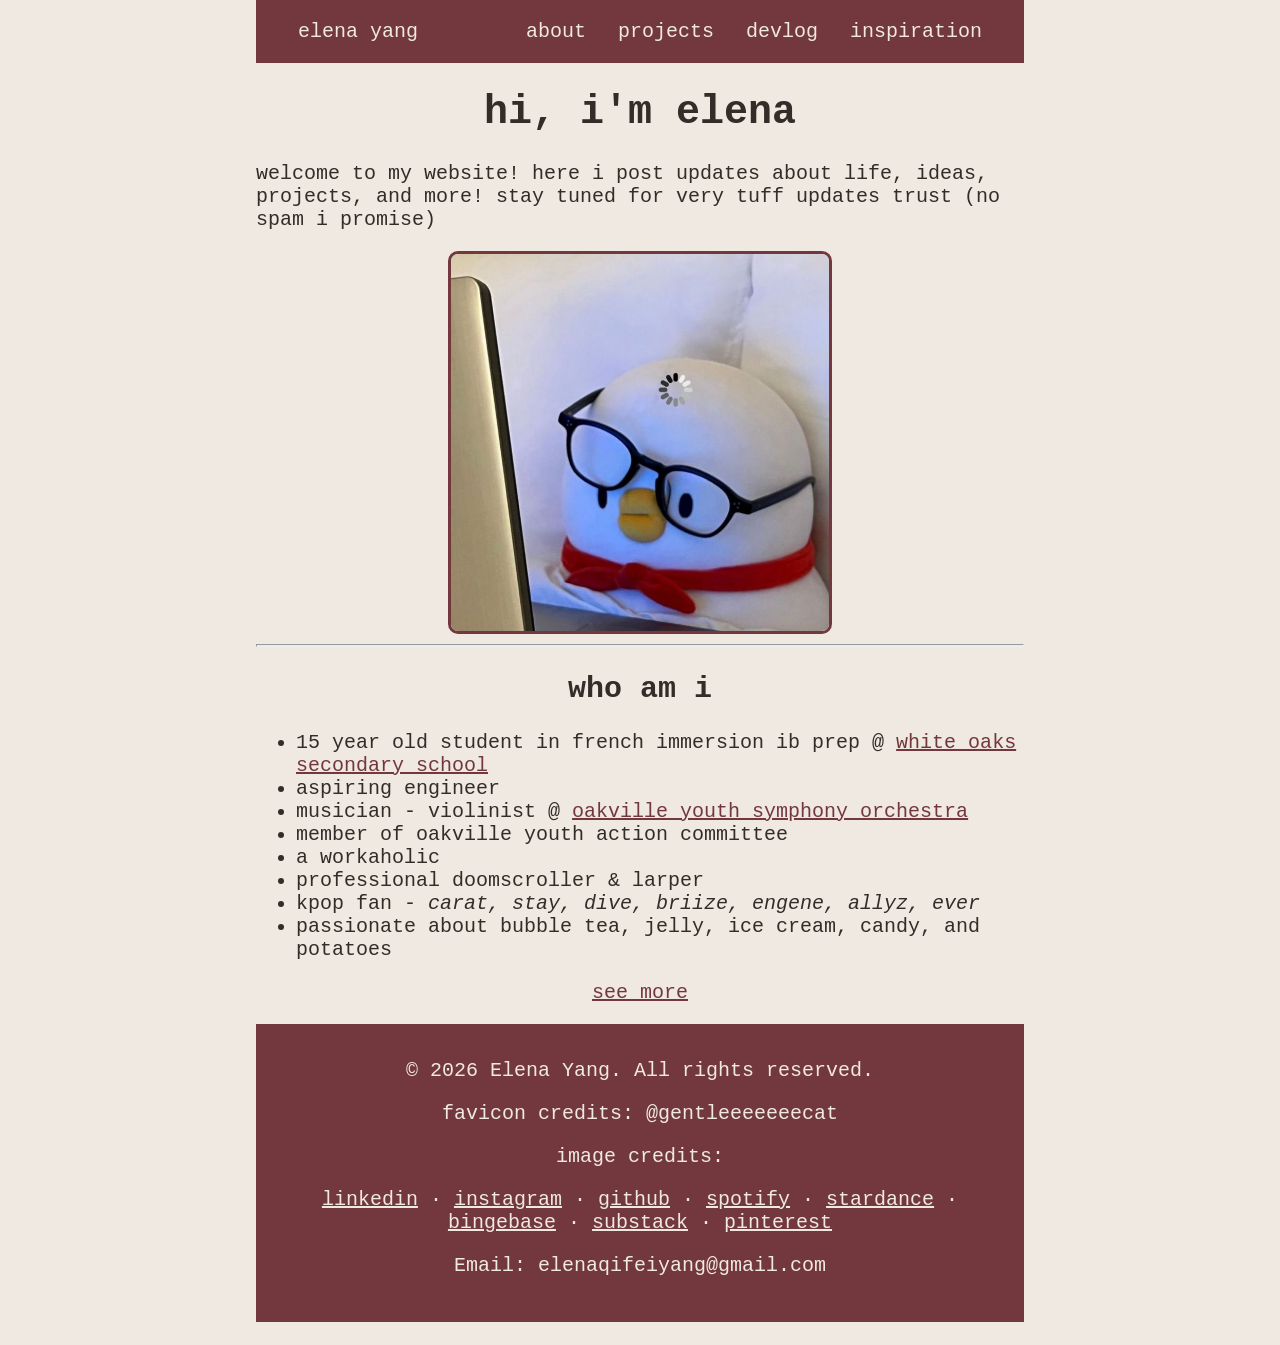
==== index.html @ c33ea709 "commit" ====
<!DOCTYPE html>
<html lang="en">
    <head>
        <meta charset="UTF-8">
        <meta name="viewport" content="width=device-width, initial-scale=1.0">
        <title>elena yang</title>
        <link rel = "icon" href = "download (6).jpg">
        <link rel = "stylesheet" href = "style.css">
    <body>

        <header class="site-header">
        <nav class="nav-system">
            <ul class="nav-links" id = "navLinks">
                <li><a href="index.html">elena yang</a></li>
                <li><a href="about.html">about</a></li>
                <li><a href="projects.html">projects</a></li>
                <li><a href="blog.html">devlog</a></li>
                <li><a href="inspo.html">inspiration</a></li>
            </ul>

            <button class="nav-toggle" id="navToggle" aria-label="Toggle navigation" aria-expanded="false">
                <span></span>
                <span></span>
                <span></span>
            </button>
        </nav>
    </header>

        <h1>hi, i'm elena</h1>
        <p>welcome to my website! here i post updates about life, ideas, projects, and more! stay tuned for very tuff updates trust (no spam i promise)</p>
        <img src="duck.jpg" alt = "duck" class = "image">
        <hr>

        <h2>who am i</h2>
        <ul>
            <li>15 year old student in french immersion ib prep @ <a href = "https://www.hdsb.ca/wos">white oaks secondary school</a></li>
            <li>aspiring engineer</li>
            <li>musician - violinist @ <a href = "https://www.osyo.ca">oakville youth symphony orchestra</a></li>
            <li>member of oakville youth action committee</li>
            <li>a workaholic</li>
            <li>professional doomscroller & larper</li>
            <li>kpop fan - <i>carat, stay, dive, briize, engene, allyz, ever</i></li>
            <li>passionate about bubble tea, jelly, ice cream, candy, and potatoes</li>
        </ul>

        <p style = "text-align: center;"><a href = "about.html">see more</a></p>

        
        
        

        <footer>
            <p>&copy; 2026 Elena Yang. All rights reserved.</p>
            <p>favicon credits: @gentleeeeeeecat</p>
            <p>image credits: </p>
            <p style = "align-self: center;"><a href = "https://www.linkedin.com/in/elena-yang-8b864b420">linkedin</a> &middot; <a href = "https://www.instagram.com/ele.naaa.y/">instagram</a>
            &middot; <a href = "https://github.com/ele-na2011">github</a> &middot; <a href = "https://open.spotify.com/user/31h2o2dfj5xzb2yewfbd2yvqqmdq?si=186e0ae6f700463e">spotify</a> &middot; <a href = "https://stardance.hackclub.com/@ele-na/projects">stardance</a>
            &middot; <a href = "https://bingebase.com/users/elenaqifeiyang">bingebase</a> &middot; <a href = "https://elenayang2011.substack.com/">substack</a> &middot; <a href = "https://pin.it/3pT1wcuAT">pinterest</a></p>
            <p>Email: elenaqifeiyang@gmail.com</p>
        </footer>
        <script src="script.js"></script>
    </body>
</html>
---- style.css ----
* {
    box-sizing: border-box;
}

body {
    text-align: left;
    color: #322d29;
    background-color: #efe9e1;
    font-family: monospace;
    font-size: clamp(1rem, 1.8vw + 0.4rem, 1.25rem);
    padding-left: 20%;
    padding-right: 20%;
    margin: 0;
}

.site-header {
    background-color: #72383d;
    display: flex;
    justify-content: space-between;
    align-items: center;
    padding: 20px 30px;
    color: #efe9e1;
    position: relative;
}

.nav-system {
    flex: 1;
    display: flex;
    align-items: center;
    justify-content: space-between;
}

.nav-links {
    display: flex;
    list-style: none;
    gap: 0.5rem;
    flex: 1;
    margin: 0;
    padding: 0;
}

.nav-links li:first-child {
    margin-right: auto;
}

.nav-links a {
    color: #efe9e1;
    text-decoration: none;
    font-weight: 500;
    padding: 0.5rem 0.75rem;
    border-radius: 4px;
    transition: background 0.2s, color 0.2s;
    white-space: nowrap;
}

.nav-links a:hover,
.nav-links a.active-page {
    color: #322d29;
    background-color: #efe9e1;
}

/* Hamburger button - hidden by default (desktop) */
.nav-toggle {
    display: none;
    flex-direction: column;
    justify-content: space-between;
    width: 26px;
    height: 20px;
    background: none;
    border: none;
    cursor: pointer;
    padding: 0;
    z-index: 20;
}

.nav-toggle span {
    display: block;
    height: 3px;
    width: 100%;
    background-color: #efe9e1;
    border-radius: 2px;
    transition: transform 0.25s ease, opacity 0.25s ease;
}

/* Hamburger turns into an X when open */
.nav-toggle.open span:nth-child(1) {
    transform: translateY(8.5px) rotate(45deg);
}

.nav-toggle.open span:nth-child(2) {
    opacity: 0;
}

.nav-toggle.open span:nth-child(3) {
    transform: translateY(-8.5px) rotate(-45deg);
}

/* ---------- TABLET ---------- */
@media (max-width: 900px) {
    body {
        padding-left: 10%;
        padding-right: 10%;
    }
}

/* ---------- MOBILE ---------- */
@media (max-width: 640px) {
    body {
        padding-left: 5%;
        padding-right: 5%;
    }

    .nav-toggle {
        display: flex;
    }

    .nav-links {
        position: absolute;
        top: 100%;
        left: 0;
        right: 0;
        flex-direction: column;
        background-color: #72383d;
        gap: 0;
        max-height: 0;
        overflow: hidden;
        transition: max-height 0.3s ease;
        
    }

    .nav-links.open {
        max-height: 400px;
    }

    .nav-links li {
        width: 100%;
    }

    .nav-links li:first-child {
        margin-right: 0;
    }

    .nav-links a {
        display: block;
        padding: 0.9rem 1.5rem;
        border-radius: 0;
    }
}

a {
    color:#72383d;
}

h2 {
    text-align: center;
}

h1 {
    text-align: center;
}

.image {
    display:block;
    margin-left: auto;
    margin-right: auto;
    width: 50%;
    border-radius: 10px;
    border:#72383d 3px solid;
}





hr {
    color:#72383d;
    height: 3px;
}




footer {
  text-align: center;
  background-color:#72383d;
  color:#efe9e1;
  padding-top:15px;
  padding-bottom:25px;
  padding-left: 10px;
  padding-right: 10px;
  margin-top: 20px;
}

footer a {
  color:#efe9e1;
  transition: background 0.2s, color 0.2s;
}

footer a:hover {
  color:#322d29;
  background-color:#efe9e1;
  text-decoration:none;
  border-radius: 4px;
}

.achievements {
  display: grid;
  grid-template-columns: repeat(auto-fit, minmax(200px, 1fr));
}

.achievements ul {
  list-style-type: disc;
  padding-left: 20px;
  grid-column: span 1;
}

.achievements img {
  width: 50%;
  height: auto;
  border-radius: 10px;
  border:#72383d 3px solid;
  grid-column: span 1;
}

:root{
  --bg:#efe9e1;
  --text:#322d29;
  --line:#d6cec3;
}

*{ box-sizing:border-box; }

body{
  margin:0;
  background:var(--bg);
  color:var(--text);
}

.wrap{ max-width:820px; margin:0 auto; padding:64px 24px 100px; }

/* ---------- Header ---------- */
header h1{ margin:0 0 8px; }
header p{ margin:0 0 40px; }

/* ---------- Project sections (rules, not boxes) ---------- */
#list{
  border-top:1px solid var(--line);
}

.project{
  border-bottom:1px solid var(--line);
  background:none;
}

/* ---------- Collapsed teaser (the clickable header) ---------- */
.head{
  width:100%;
  display:flex;
  align-items:center;
  text-align: center;
  gap:16px;
  padding:20px 0;
  background:none;
  border:0;
  cursor:pointer;

  /* lets your theme's type through instead of the browser's button default */
  font:inherit;
  color:inherit;
  text-align:left;
}
.head:focus-visible{ outline:2px solid var(--text); outline-offset:-2px; }

.head-text{ flex:1; min-width:0; }

.head h2{ margin:0; }
.head .teaser{ margin:4px 0 0; }
.head .year{ white-space:nowrap; margin-top:3px; }

.caret{
  flex:none;
  margin-top:4px;
  transition:transform .25s ease;
}
.project.open .caret{ transform:rotate(90deg); }

/* ---------- Expanding article ---------- */
.body{
  display:grid;
  grid-template-rows:0fr;
  transition:grid-template-rows .32s ease;
}
.project.open .body{ grid-template-rows:1fr; }

.body-inner{ overflow:hidden; }

.article{ padding:0 0 28px; }

.article h3{ margin:24px 0 8px; }
.article > h3:first-child{ margin-top:4px; }
.article p{ margin:0 0 12px; }
.article ul{ margin:0 0 12px; padding-left:20px; }
.article li{ margin-bottom:6px; }

/* ---------- Images ---------- */
.shot{
  width:100%;
  display:block;
  margin:16px 0 4px;
}

/* ---------- Link buttons ---------- */
.links{ display:flex; gap:10px; flex-wrap:wrap; margin-top:22px; }

.btn{
  text-decoration:none;
  padding:9px 16px;
  color:inherit;
  border:1px solid var(--line);
}
.btn.primary{ border-color:var(--text); }

/* ---------- Responsive ---------- */
@media (max-width:560px){
  .wrap{ padding:40px 18px 70px; }
  .head{ padding:17px 0; }
}
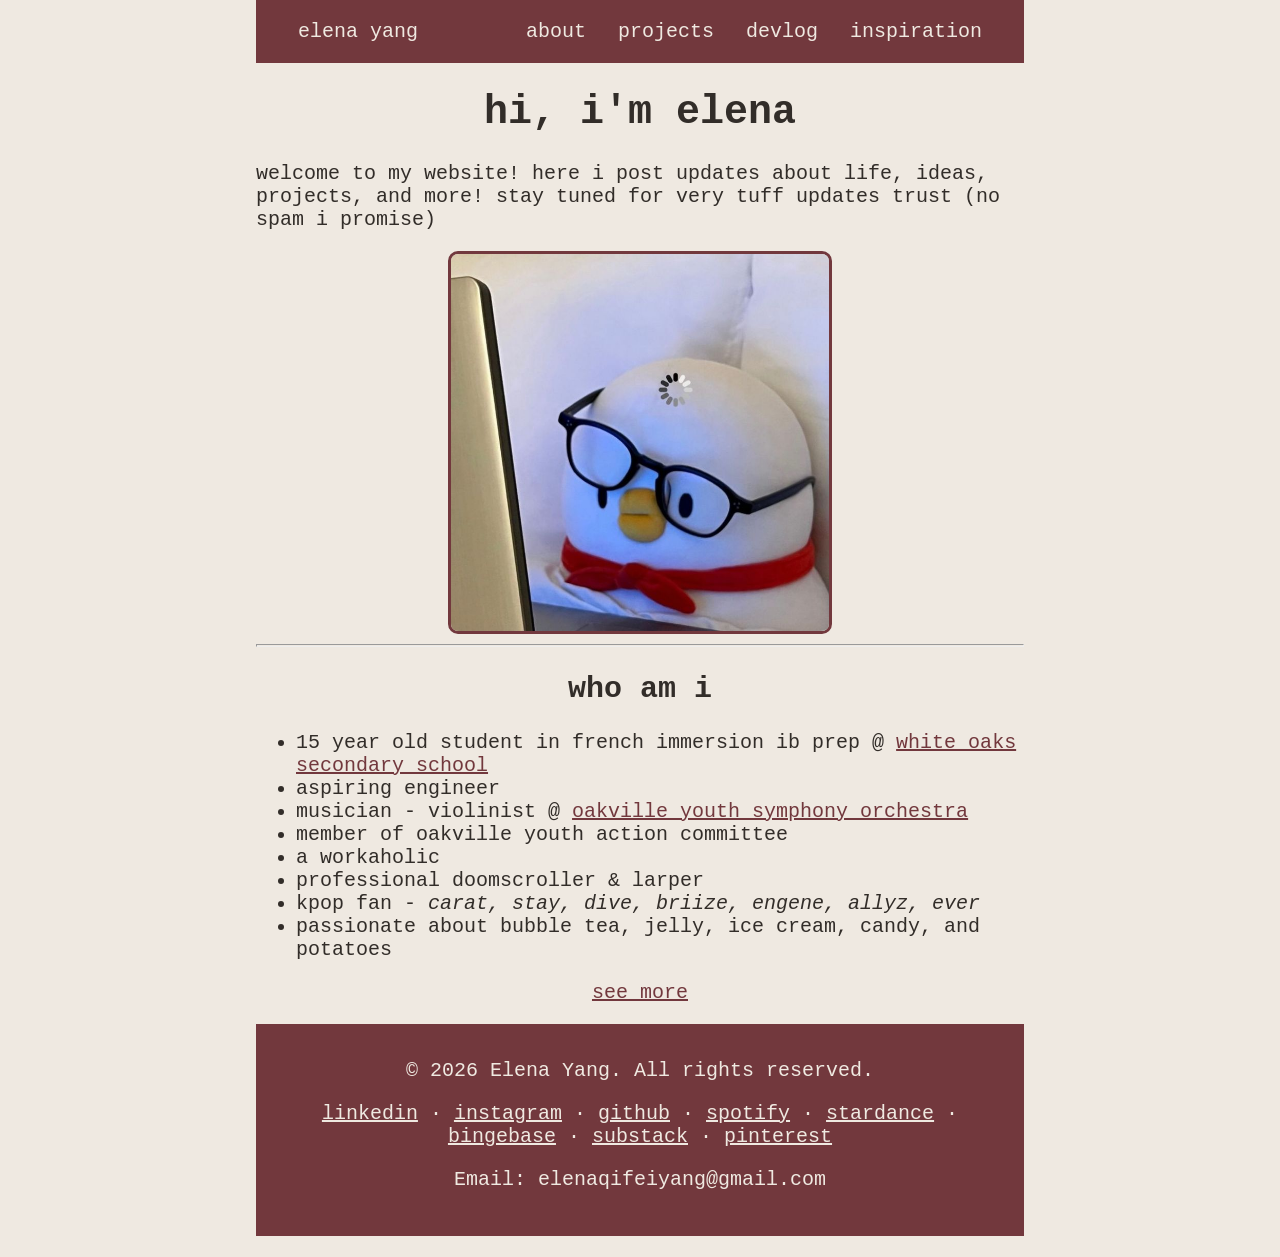
==== commit 2b30ff1f: "commit" ====
--- a/index.html
+++ b/index.html
@@ -4,7 +4,7 @@
         <meta charset="UTF-8">
         <meta name="viewport" content="width=device-width, initial-scale=1.0">
         <title>elena yang</title>
-        <link rel = "icon" href = "download (6).jpg">
+        <link rel = "icon" href = "download (6).jpg" style = "border-radius:10px;">
         <link rel = "stylesheet" href = "style.css">
     <body>
 
@@ -51,8 +51,6 @@
 
         <footer>
             <p>&copy; 2026 Elena Yang. All rights reserved.</p>
-            <p>favicon credits: @gentleeeeeeecat</p>
-            <p>image credits: </p>
             <p style = "align-self: center;"><a href = "https://www.linkedin.com/in/elena-yang-8b864b420">linkedin</a> &middot; <a href = "https://www.instagram.com/ele.naaa.y/">instagram</a>
             &middot; <a href = "https://github.com/ele-na2011">github</a> &middot; <a href = "https://open.spotify.com/user/31h2o2dfj5xzb2yewfbd2yvqqmdq?si=186e0ae6f700463e">spotify</a> &middot; <a href = "https://stardance.hackclub.com/@ele-na/projects">stardance</a>
             &middot; <a href = "https://bingebase.com/users/elenaqifeiyang">bingebase</a> &middot; <a href = "https://elenayang2011.substack.com/">substack</a> &middot; <a href = "https://pin.it/3pT1wcuAT">pinterest</a></p>
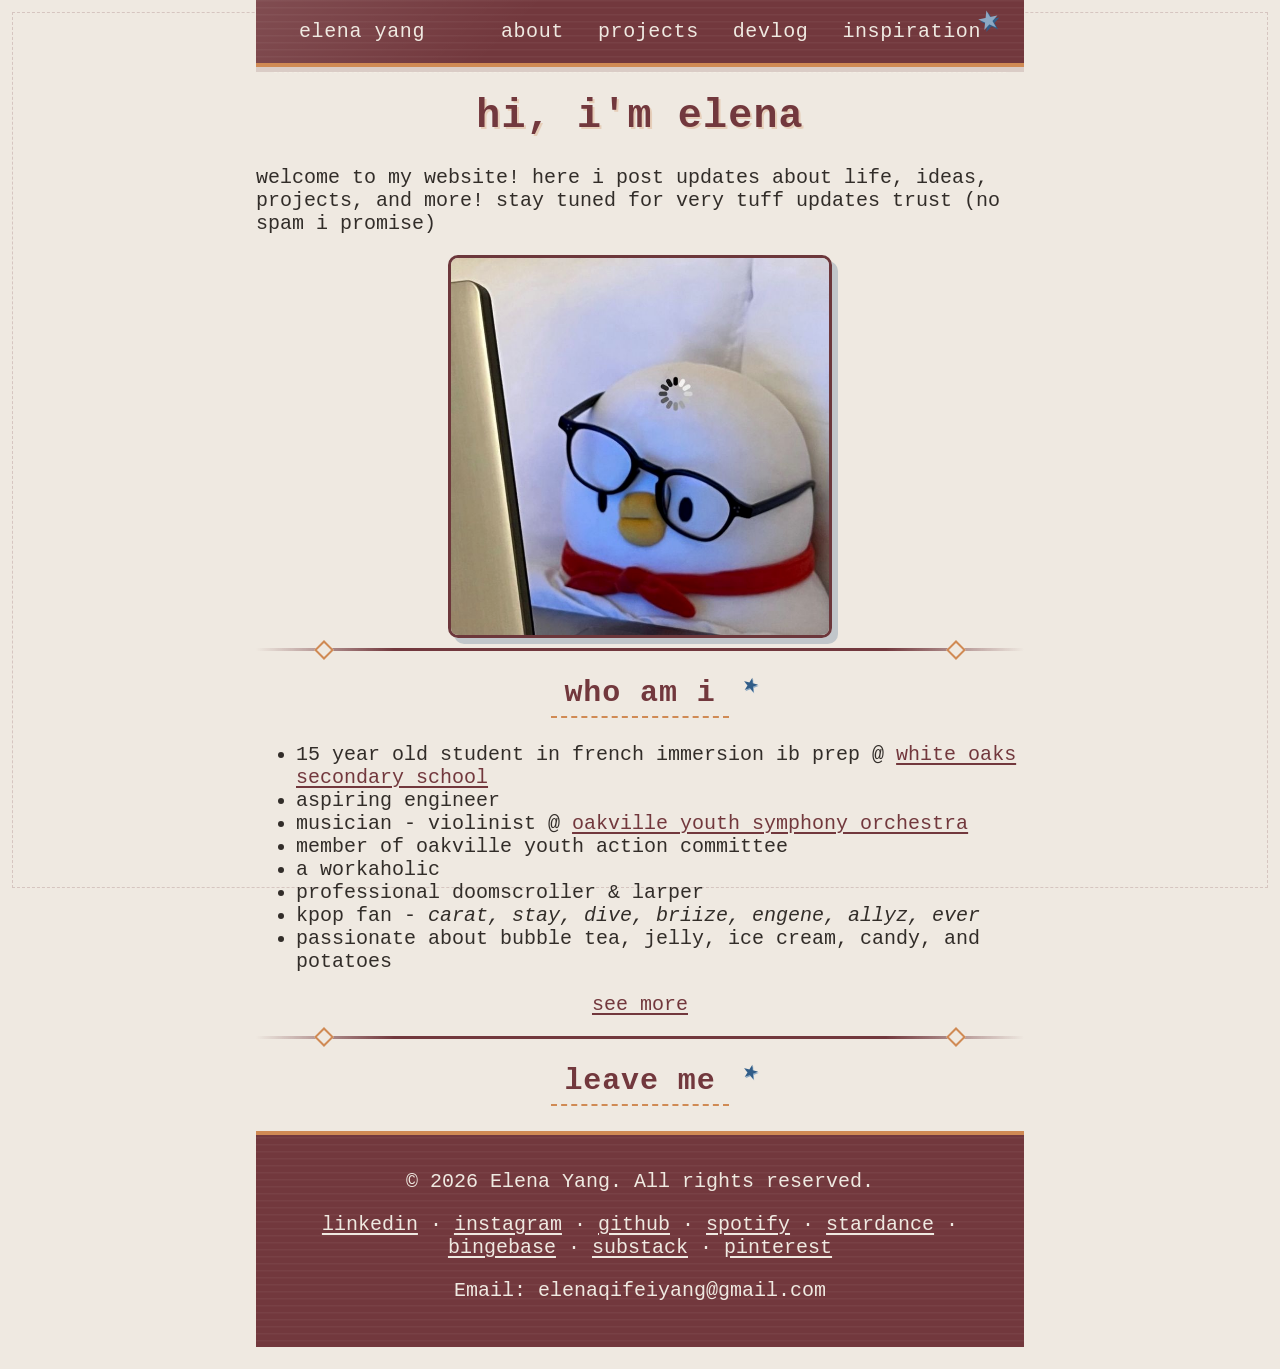
==== commit d495cd02: "added some features, changed ui" ====
--- a/index.html
+++ b/index.html
@@ -44,8 +44,8 @@
         </ul>
 
         <p style = "text-align: center;"><a href = "about.html">see more</a></p>
-
-        
+        <hr>
+        <h2>leave me a message!</h2>
         
         
 
--- a/style.css
+++ b/style.css
@@ -14,7 +14,7 @@
 }
 
 .site-header {
-    background-color: #72383d;
+    background-color: var(--denim);
     display: flex;
     justify-content: space-between;
     align-items: center;
@@ -173,8 +173,39 @@
 
 
 hr {
-    color:#72383d;
+    color:var(--accent);
     height: 3px;
+    border:0;
+    position:relative;
+    overflow:visible;
+    background:linear-gradient(90deg, transparent, var(--accent) 18%, var(--accent) 82%, transparent);
+    transform-origin:center;
+    transition:transform .7s cubic-bezier(.2,.8,.2,1), opacity .7s ease;
+}
+
+hr::before,
+hr::after{
+    content:"";
+    position:absolute;
+    top:50%;
+    width:10px;
+    height:10px;
+    border:2px solid var(--accent);
+    background:var(--bg);
+    transform:translateY(-50%) rotate(45deg);
+}
+
+hr::before{ left:8%; }
+hr::after{ right:8%; }
+
+body.motion-ready > hr{
+    opacity:0;
+    transform:scaleX(.25);
+}
+
+body.motion-ready > hr.is-visible{
+    opacity:1;
+    transform:scaleX(1);
 }
 
 
@@ -226,9 +257,18 @@
   --bg:#efe9e1;
   --text:#322d29;
   --line:#d6cec3;
+  --accent:#72383d;
+  --denim:#315d88;
+  --denim-light:#8ca9c4;
+  --stitch:#d08a54;
+  --ink-red:#72383d;
 }
 
 *{ box-sizing:border-box; }
+
+html{
+  scroll-behavior:smooth;
+}
 
 body{
   margin:0;
@@ -236,7 +276,63 @@
   color:var(--text);
 }
 
+body::before{
+  content:"";
+  position:fixed;
+  inset:0;
+  z-index:100;
+  pointer-events:none;
+  background:var(--accent);
+  transform-origin:top;
+  animation:page-wipe .8s cubic-bezier(.76,0,.24,1) .05s forwards;
+}
+
+@keyframes page-wipe{
+  from{ transform:scaleY(1); }
+  to{ transform:scaleY(0); }
+}
+
+body.motion-ready > :not(.site-header):not(footer):not(script):not(.overlay){
+  opacity:0;
+  transform:translateY(28px);
+  transition:opacity .7s ease, transform .7s cubic-bezier(.2,.8,.2,1);
+}
+
+body.motion-ready > :not(.site-header):not(footer):not(script):not(.overlay).is-visible{
+  opacity:1;
+  transform:none;
+}
+
+body.motion-ready > :nth-child(2){ transition-delay:.08s; }
+body.motion-ready > :nth-child(3){ transition-delay:.14s; }
+body.motion-ready > :nth-child(4){ transition-delay:.2s; }
+body.motion-ready > :nth-child(5){ transition-delay:.26s; }
+
+.typewriter:not(.is-visible){
+  visibility:hidden;
+}
+
+.typewriter.is-visible{
+  visibility:visible;
+}
+
+.site-header,
+footer,
+.site-header *,
+footer *{
+  visibility:visible;
+}
+
 .wrap{ max-width:820px; margin:0 auto; padding:64px 24px 100px; }
+
+body::after{
+  content:"";
+  position:fixed;
+  inset:12px;
+  z-index:-1;
+  pointer-events:none;
+  border:1px dashed rgba(114,56,61,.2);
+}
 
 /* ---------- Header ---------- */
 header h1{ margin:0 0 8px; }
@@ -320,9 +416,198 @@
 }
 .btn.primary{ border-color:var(--text); }
 
+/* Denim-inspired utility details */
+.site-header{
+  background:
+    linear-gradient(135deg, rgba(255,255,255,.1), transparent 35%),
+    repeating-linear-gradient(0deg, transparent 0 5px, rgba(255,255,255,.045) 6px 7px),
+    var(--accent);
+  border-bottom:4px solid var(--stitch);
+  box-shadow:0 5px 0 rgba(114,56,61,.16);
+}
+
+.site-header::before{
+  content:"★";
+  position:absolute;
+  right:24px;
+  top:10px;
+  color:var(--denim-light);
+  font-size:1.6rem;
+  line-height:1;
+  text-shadow:2px 2px 0 var(--denim);
+  transform:rotate(-12deg);
+}
+
+.site-header::after{
+  content:"";
+  position:absolute;
+  left:18px;
+  right:18px;
+  bottom:-10px;
+  border-bottom:1px dashed rgba(244,239,230,.75);
+}
+
+.nav-links a{
+  border:1px solid transparent;
+  text-transform:lowercase;
+  letter-spacing:.03em;
+}
+
+.nav-links a:hover,
+.nav-links a.active-page{
+  color:var(--text);
+  background:var(--bg);
+  border-color:var(--stitch);
+}
+
+h1,
+h2,
+h3{
+  color:var(--accent);
+  letter-spacing:.03em;
+  text-transform:lowercase;
+}
+
+h1{
+  text-shadow:2px 2px 0 rgba(208,138,84,.28);
+}
+
+h2{
+  position:relative;
+  display:table;
+  margin-left:auto;
+  margin-right:auto;
+  padding:0 .45em .2em;
+  border-bottom:2px dashed var(--stitch);
+}
+
+h2::after{
+  content:"★";
+  position:absolute;
+  right:-1.35em;
+  top:-.25em;
+  color:var(--denim);
+  font-size:.72em;
+  text-shadow:1px 1px 0 var(--denim-light);
+  transform:rotate(14deg);
+}
+
+a{
+  color:var(--ink-red);
+  text-decoration-thickness:2px;
+  text-underline-offset:3px;
+}
+
+.image{
+  border-color:var(--accent);
+  box-shadow:6px 6px 0 rgba(49,93,136,.24);
+  filter:saturate(.88) contrast(1.04);
+}
+
+hr{
+  background:linear-gradient(90deg, transparent, var(--accent) 18%, var(--accent) 82%, transparent);
+}
+
+hr::before,
+hr::after{
+  border-color:var(--stitch);
+  background:var(--bg);
+}
+
+footer{
+  background:
+    repeating-linear-gradient(0deg, transparent 0 5px, rgba(255,255,255,.045) 6px 7px),
+    var(--accent);
+  border-top:4px solid var(--stitch);
+}
+
+footer a{
+  color:var(--bg);
+}
+
 /* ---------- Responsive ---------- */
+.inspiration-section h2{
+  text-align:center;
+}
+
+body.motion-ready > .inspiration-section{
+  opacity:1;
+  transform:none;
+}
+
+.inspiration-content{
+  display:block;
+  margin:2rem 0;
+  text-align:left;
+}
+
+.inspiration-section:nth-of-type(even) .inspiration-content > div:last-child{
+  text-align:right;
+}
+
+.inspiration-image-placeholder{
+  min-height:160px;
+  display:grid;
+  place-items:center;
+  border:2px dashed var(--denim);
+  color:var(--denim);
+  background:rgba(49,93,136,.08);
+  box-shadow:6px 6px 0 rgba(49,93,136,.18);
+  text-transform:lowercase;
+}
+
+.inspiration-entry{
+  display:grid;
+  grid-template-columns:minmax(0, 2fr) minmax(0, 3fr);
+  gap:1.25rem;
+  align-items:start;
+  margin-bottom:2rem;
+}
+
+.inspiration-entry:last-child{
+  margin-bottom:0;
+}
+
+.inspiration-entry h3{
+  margin-top:0;
+}
+
+.inspiration-entry:nth-child(even) > .inspiration-image-placeholder{
+  order:2;
+}
+
+.inspiration-entry:nth-child(even) > div:last-child{
+  order:1;
+}
+
 @media (max-width:560px){
   .wrap{ padding:40px 18px 70px; }
   .head{ padding:17px 0; }
-}
-
+
+  .inspiration-section:nth-of-type(even) .inspiration-content > div:last-child{
+    text-align:left;
+  }
+
+  .inspiration-entry:nth-child(even) > .inspiration-image-placeholder,
+  .inspiration-entry:nth-child(even) > div:last-child{
+    order:initial;
+  }
+
+  .inspiration-entry{
+    grid-template-columns:100px minmax(0, 1fr);
+    gap:1rem;
+  }
+}
+
+@media (prefers-reduced-motion:reduce){
+  html{ scroll-behavior:auto; }
+  body::before{ animation:none; display:none; }
+  body.motion-ready > :not(.site-header):not(footer):not(script):not(.overlay),
+  body.motion-ready > hr{
+    opacity:1;
+    transform:none;
+    transition:none;
+  }
+
+  .typewriter{ visibility:visible; }
+}
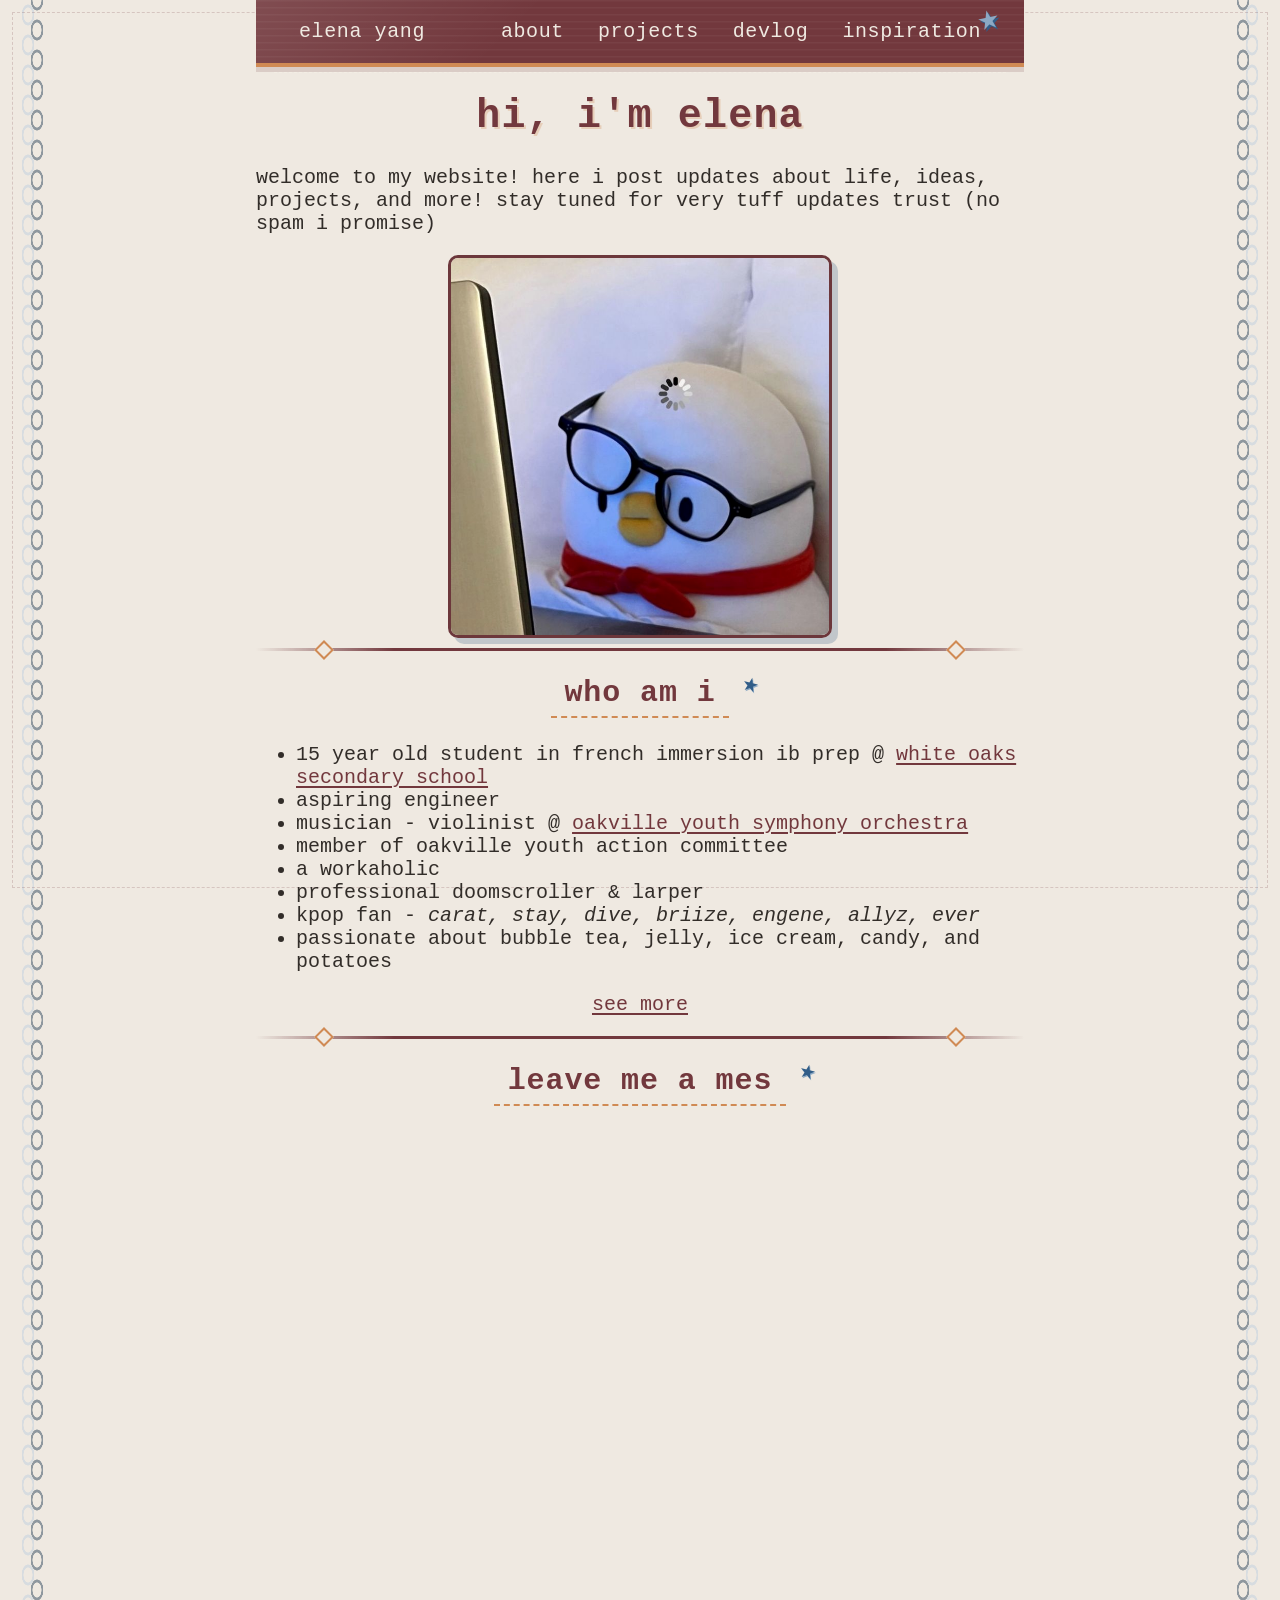
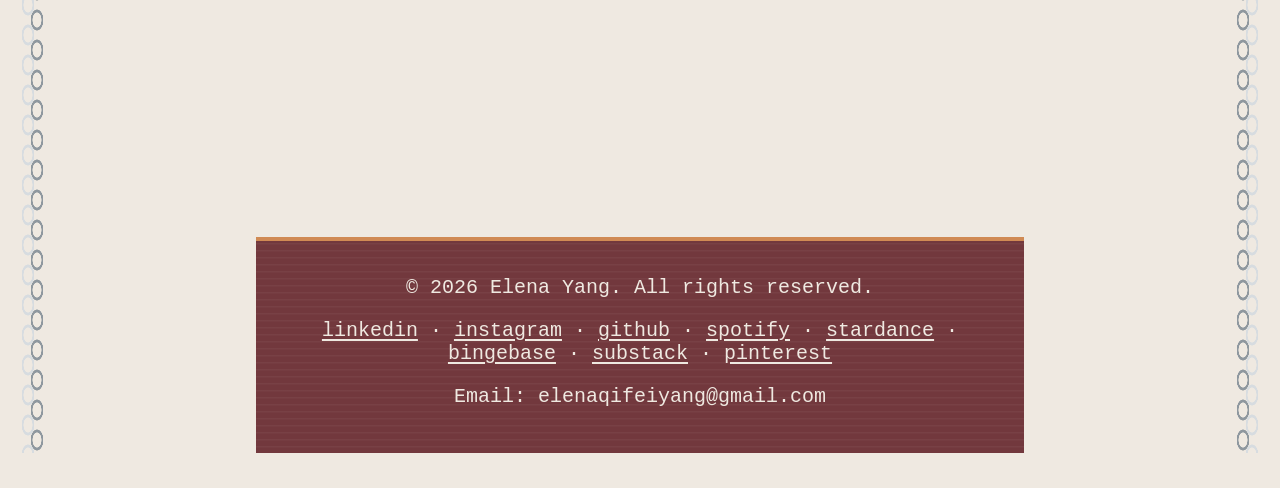
==== commit 16f9ddcd: "added guest message + supabase" ====
--- a/index.html
+++ b/index.html
@@ -46,7 +46,36 @@
         <p style = "text-align: center;"><a href = "about.html">see more</a></p>
         <hr>
         <h2>leave me a message!</h2>
-        
+        <section class="guestbook" aria-labelledby="guestbook-title">
+            <div class="guestbook-starfield" aria-hidden="true">
+                <span>★</span><span>✦</span><span>★</span><span>✧</span><span>★</span>
+                <span>✦</span><span>★</span><span>✧</span><span>★</span><span>✦</span>
+                <span>★</span><span>✧</span><span>✦</span><span>★</span><span>✧</span>
+                <span>★</span><span>✦</span><span>★</span><span>✧</span><span>★</span>
+            </div>
+            <div class="guestbook-inner">
+                <h3 id="guestbook-title">sign the guestbook</h3>
+                <p>leave your mark and say hi to everyone who visits after you.</p>
+                <form id="guestbookForm" class="guestbook-form">
+                    <label for="guestbookName">name</label>
+                    <input id="guestbookName" name="name" type="text" maxlength="60" required autocomplete="name">
+
+                    <label for="guestbookMessage">message</label>
+                    <textarea id="guestbookMessage" name="message" rows="4" maxlength="280" required></textarea>
+
+                    <label class="guestbook-website" aria-hidden="true">
+                        website
+                        <input name="website" type="text" tabindex="-1" autocomplete="off">
+                    </label>
+
+                    <button type="submit">post message</button>
+                    <p id="guestbookStatus" class="guestbook-status" role="status" aria-live="polite"></p>
+                </form>
+                <div id="guestbookMessages" class="guestbook-messages" aria-live="polite">
+                    <p>loading messages...</p>
+                </div>
+            </div>
+        </section>
         
 
         <footer>
--- a/style.css
+++ b/style.css
@@ -227,6 +227,163 @@
   transition: background 0.2s, color 0.2s;
 }
 
+.guestbook{
+  position:relative;
+  isolation:isolate;
+  overflow:hidden;
+  margin:2rem 0 3rem;
+  border:3px solid var(--denim);
+  background:var(--accent);
+  color:var(--bg);
+  box-shadow:8px 8px 0 rgba(49,93,136,.28);
+}
+
+.guestbook::before,
+.guestbook::after{
+  content:"";
+  position:absolute;
+  top:12px;
+  bottom:12px;
+  width:22px;
+  opacity:.75;
+  background:
+    radial-gradient(ellipse at center, transparent 34%, #d7dce0 37% 48%, transparent 51%) 0 0 / 22px 32px,
+    radial-gradient(ellipse at center, transparent 34%, #9da6ad 37% 48%, transparent 51%) 11px 16px / 22px 32px;
+  filter:drop-shadow(1px 2px 1px rgba(0,0,0,.35));
+}
+
+.guestbook::before{
+  left:12px;
+  transform:rotate(-4deg);
+}
+
+.guestbook::after{
+  right:12px;
+  transform:rotate(4deg);
+}
+
+.guestbook-inner{
+  position:relative;
+  z-index:1;
+  max-width:700px;
+  margin:auto;
+  padding:2rem;
+}
+
+.guestbook h3{
+  color:var(--bg);
+  text-align:center;
+  text-shadow:2px 2px 0 var(--denim);
+}
+
+.guestbook-form{
+  display:grid;
+  gap:.5rem;
+  margin:1.5rem auto 0;
+  max-width:560px;
+}
+
+.guestbook-form input,
+.guestbook-form textarea{
+  width:100%;
+  padding:.7rem;
+  border:2px solid var(--denim);
+  border-radius:3px;
+  color:var(--text);
+  background:var(--bg);
+  font:inherit;
+}
+
+.guestbook-form textarea{
+  resize:vertical;
+}
+
+.guestbook-form button{
+  width:max-content;
+  padding:.7rem 1rem;
+  border:2px solid var(--denim-light);
+  border-radius:3px;
+  color:var(--bg);
+  background:var(--denim);
+  cursor:pointer;
+  font:inherit;
+}
+
+.guestbook-form button:disabled{
+  cursor:wait;
+  opacity:.6;
+}
+
+.guestbook-status.error{
+  color:#ffc4c4;
+}
+
+.guestbook-website{
+  position:absolute;
+  left:-9999px;
+}
+
+.guestbook-messages{
+  display:grid;
+  gap:1rem;
+  margin-top:2rem;
+}
+
+.guestbook-message{
+  padding:1rem;
+  border:1px dashed var(--denim-light);
+  background:rgba(239,233,225,.09);
+}
+
+.guestbook-message h4,
+.guestbook-message p,
+.guestbook-message time{
+  margin:0;
+}
+
+.guestbook-message h4{
+  color:var(--denim-light);
+}
+
+.guestbook-message p{
+  margin:.5rem 0;
+}
+
+.guestbook-message time{
+  font-size:.75em;
+  opacity:.75;
+}
+
+.guestbook-starfield{
+  position:absolute;
+  inset:0;
+  display:grid;
+  grid-template-columns:repeat(5, 1fr);
+  align-content:space-around;
+  justify-items:center;
+  color:var(--denim-light);
+  font-size:clamp(1.4rem, 4vw, 3rem);
+  opacity:.3;
+  transform:rotate(-12deg) scale(1.2);
+}
+
+.guestbook-starfield span:nth-child(3n){
+  color:var(--denim);
+  transform:scale(.7) rotate(18deg);
+}
+
+.guestbook-starfield span:nth-child(4n){
+  transform:scale(1.35) rotate(-20deg);
+}
+
+@media (max-width:640px){
+  .guestbook::before,
+  .guestbook::after{
+    opacity:.45;
+    transform:scale(.75);
+  }
+}
+
 footer a:hover {
   color:#322d29;
   background-color:#efe9e1;
@@ -262,6 +419,8 @@
   --denim-light:#8ca9c4;
   --stitch:#d08a54;
   --ink-red:#72383d;
+  --silver:#d7dce0;
+  --silver-shadow:#8f989f;
 }
 
 *{ box-sizing:border-box; }
@@ -272,7 +431,12 @@
 
 body{
   margin:0;
-  background:var(--bg);
+  background:
+    radial-gradient(ellipse at center, transparent 34%, var(--silver) 37% 48%, transparent 51%) 1.5% 30px / 18px 30px repeat-y,
+    radial-gradient(ellipse at center, transparent 34%, var(--silver-shadow) 37% 48%, transparent 51%) calc(1.5% + 9px) 45px / 18px 30px repeat-y,
+    radial-gradient(ellipse at center, transparent 34%, var(--silver) 37% 48%, transparent 51%) 98.5% 30px / 18px 30px repeat-y,
+    radial-gradient(ellipse at center, transparent 34%, var(--silver-shadow) 37% 48%, transparent 51%) calc(98.5% - 9px) 45px / 18px 30px repeat-y,
+    var(--bg);
   color:var(--text);
 }
 
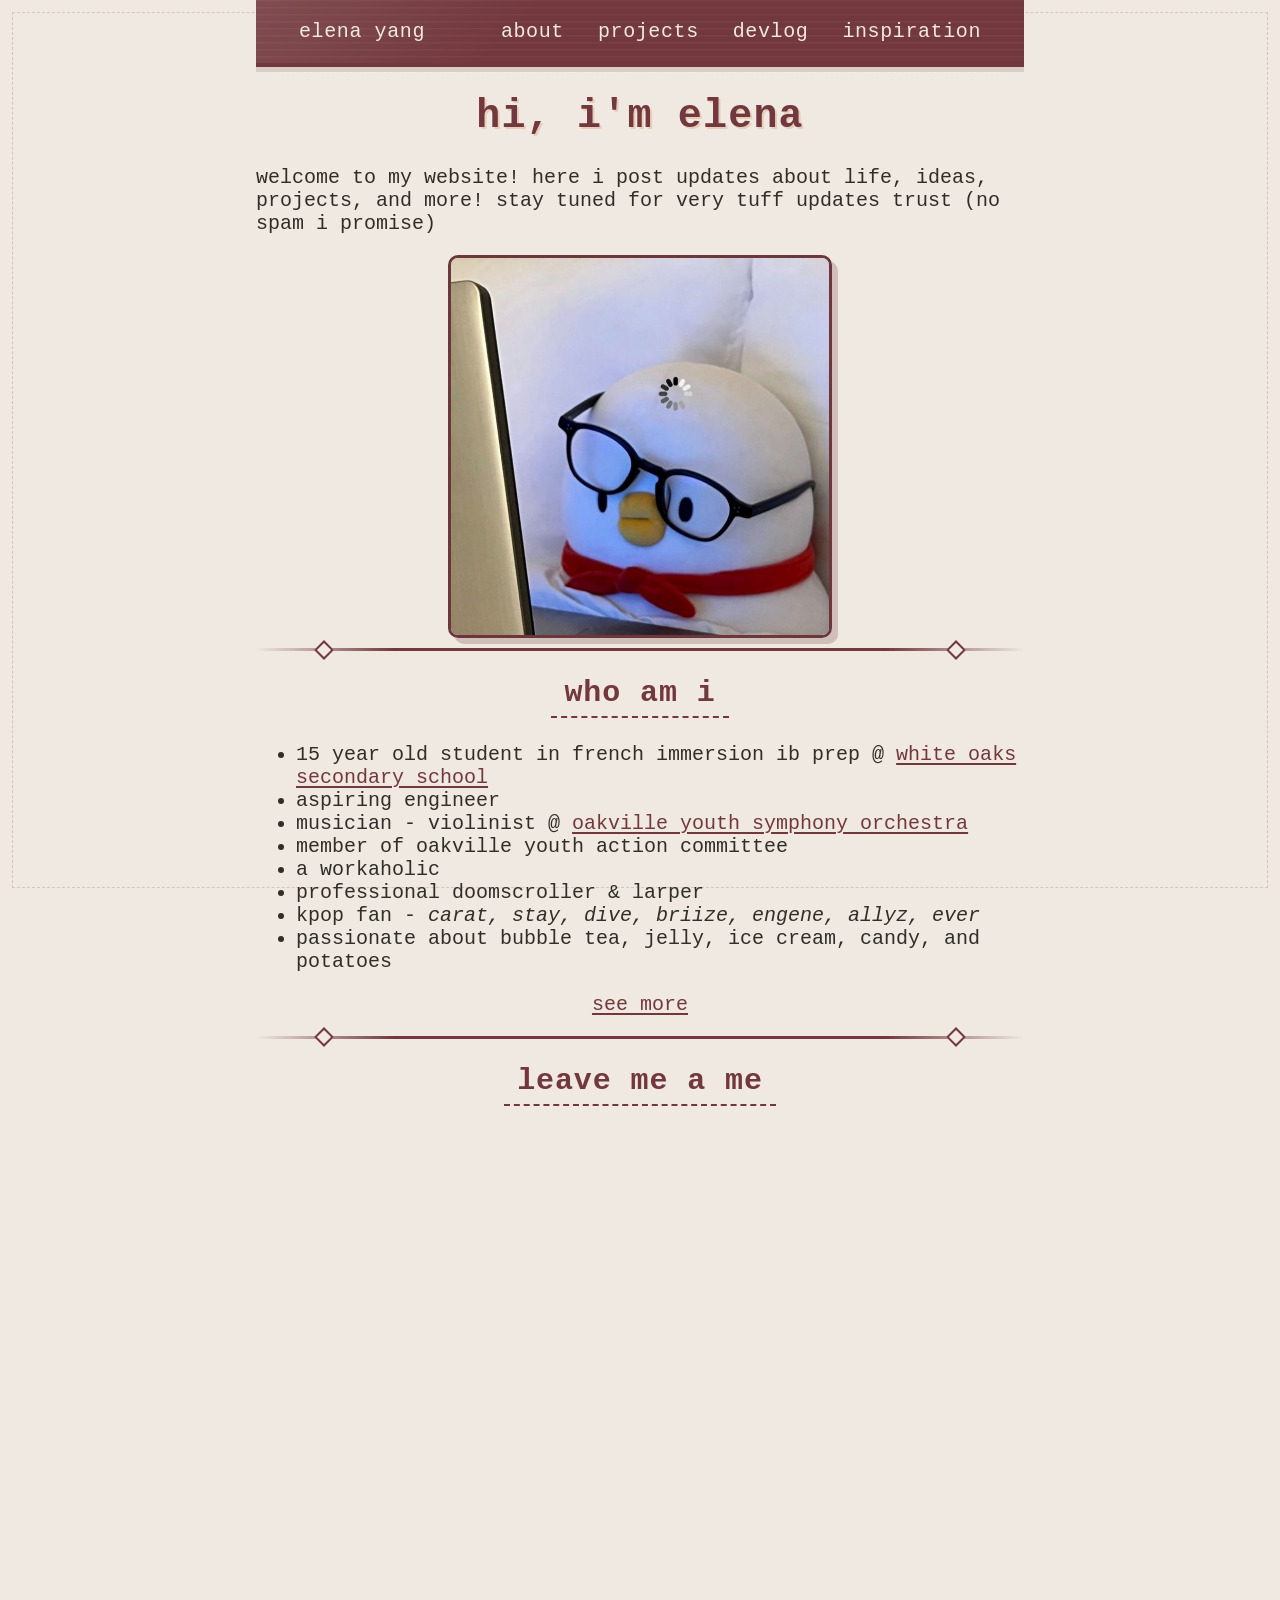
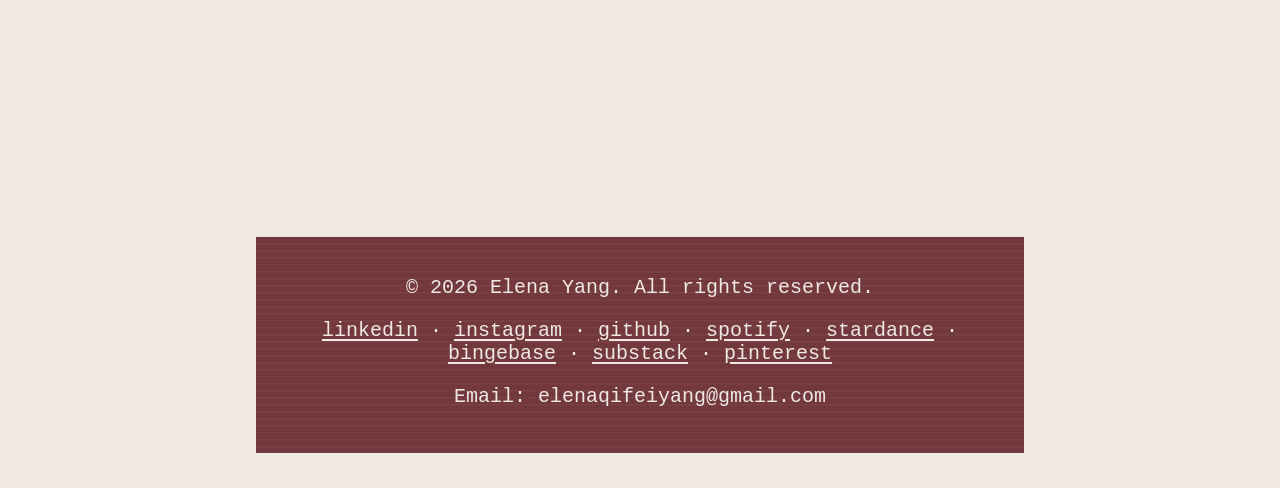
==== commit eea5f6e2: "im not american gng" ====
--- a/index.html
+++ b/index.html
@@ -47,12 +47,6 @@
         <hr>
         <h2>leave me a message!</h2>
         <section class="guestbook" aria-labelledby="guestbook-title">
-            <div class="guestbook-starfield" aria-hidden="true">
-                <span>★</span><span>✦</span><span>★</span><span>✧</span><span>★</span>
-                <span>✦</span><span>★</span><span>✧</span><span>★</span><span>✦</span>
-                <span>★</span><span>✧</span><span>✦</span><span>★</span><span>✧</span>
-                <span>★</span><span>✦</span><span>★</span><span>✧</span><span>★</span>
-            </div>
             <div class="guestbook-inner">
                 <h3 id="guestbook-title">sign the guestbook</h3>
                 <p>leave your mark and say hi to everyone who visits after you.</p>
--- a/style.css
+++ b/style.css
@@ -14,7 +14,7 @@
 }
 
 .site-header {
-    background-color: var(--denim);
+    background-color: var(--accent);
     display: flex;
     justify-content: space-between;
     align-items: center;
@@ -232,34 +232,10 @@
   isolation:isolate;
   overflow:hidden;
   margin:2rem 0 3rem;
-  border:3px solid var(--denim);
+  border:3px solid var(--accent);
   background:var(--accent);
   color:var(--bg);
-  box-shadow:8px 8px 0 rgba(49,93,136,.28);
-}
-
-.guestbook::before,
-.guestbook::after{
-  content:"";
-  position:absolute;
-  top:12px;
-  bottom:12px;
-  width:22px;
-  opacity:.75;
-  background:
-    radial-gradient(ellipse at center, transparent 34%, #d7dce0 37% 48%, transparent 51%) 0 0 / 22px 32px,
-    radial-gradient(ellipse at center, transparent 34%, #9da6ad 37% 48%, transparent 51%) 11px 16px / 22px 32px;
-  filter:drop-shadow(1px 2px 1px rgba(0,0,0,.35));
-}
-
-.guestbook::before{
-  left:12px;
-  transform:rotate(-4deg);
-}
-
-.guestbook::after{
-  right:12px;
-  transform:rotate(4deg);
+  box-shadow:8px 8px 0 rgba(114,56,61,.2);
 }
 
 .guestbook-inner{
@@ -273,7 +249,7 @@
 .guestbook h3{
   color:var(--bg);
   text-align:center;
-  text-shadow:2px 2px 0 var(--denim);
+  text-shadow:2px 2px 0 rgba(0,0,0,.2);
 }
 
 .guestbook-form{
@@ -287,7 +263,7 @@
 .guestbook-form textarea{
   width:100%;
   padding:.7rem;
-  border:2px solid var(--denim);
+  border:2px solid var(--accent);
   border-radius:3px;
   color:var(--text);
   background:var(--bg);
@@ -301,10 +277,10 @@
 .guestbook-form button{
   width:max-content;
   padding:.7rem 1rem;
-  border:2px solid var(--denim-light);
+  border:2px solid var(--bg);
   border-radius:3px;
   color:var(--bg);
-  background:var(--denim);
+  background:var(--accent);
   cursor:pointer;
   font:inherit;
 }
@@ -331,7 +307,7 @@
 
 .guestbook-message{
   padding:1rem;
-  border:1px dashed var(--denim-light);
+  border:1px dashed var(--bg);
   background:rgba(239,233,225,.09);
 }
 
@@ -342,7 +318,7 @@
 }
 
 .guestbook-message h4{
-  color:var(--denim-light);
+  color:var(--bg);
 }
 
 .guestbook-message p{
@@ -352,36 +328,6 @@
 .guestbook-message time{
   font-size:.75em;
   opacity:.75;
-}
-
-.guestbook-starfield{
-  position:absolute;
-  inset:0;
-  display:grid;
-  grid-template-columns:repeat(5, 1fr);
-  align-content:space-around;
-  justify-items:center;
-  color:var(--denim-light);
-  font-size:clamp(1.4rem, 4vw, 3rem);
-  opacity:.3;
-  transform:rotate(-12deg) scale(1.2);
-}
-
-.guestbook-starfield span:nth-child(3n){
-  color:var(--denim);
-  transform:scale(.7) rotate(18deg);
-}
-
-.guestbook-starfield span:nth-child(4n){
-  transform:scale(1.35) rotate(-20deg);
-}
-
-@media (max-width:640px){
-  .guestbook::before,
-  .guestbook::after{
-    opacity:.45;
-    transform:scale(.75);
-  }
 }
 
 footer a:hover {
@@ -415,12 +361,8 @@
   --text:#322d29;
   --line:#d6cec3;
   --accent:#72383d;
-  --denim:#315d88;
-  --denim-light:#8ca9c4;
-  --stitch:#d08a54;
+  --stitch:var(--accent);
   --ink-red:#72383d;
-  --silver:#d7dce0;
-  --silver-shadow:#8f989f;
 }
 
 *{ box-sizing:border-box; }
@@ -431,12 +373,7 @@
 
 body{
   margin:0;
-  background:
-    radial-gradient(ellipse at center, transparent 34%, var(--silver) 37% 48%, transparent 51%) 1.5% 30px / 18px 30px repeat-y,
-    radial-gradient(ellipse at center, transparent 34%, var(--silver-shadow) 37% 48%, transparent 51%) calc(1.5% + 9px) 45px / 18px 30px repeat-y,
-    radial-gradient(ellipse at center, transparent 34%, var(--silver) 37% 48%, transparent 51%) 98.5% 30px / 18px 30px repeat-y,
-    radial-gradient(ellipse at center, transparent 34%, var(--silver-shadow) 37% 48%, transparent 51%) calc(98.5% - 9px) 45px / 18px 30px repeat-y,
-    var(--bg);
+  background:var(--bg);
   color:var(--text);
 }
 
@@ -590,18 +527,6 @@
   box-shadow:0 5px 0 rgba(114,56,61,.16);
 }
 
-.site-header::before{
-  content:"★";
-  position:absolute;
-  right:24px;
-  top:10px;
-  color:var(--denim-light);
-  font-size:1.6rem;
-  line-height:1;
-  text-shadow:2px 2px 0 var(--denim);
-  transform:rotate(-12deg);
-}
-
 .site-header::after{
   content:"";
   position:absolute;
@@ -645,17 +570,6 @@
   border-bottom:2px dashed var(--stitch);
 }
 
-h2::after{
-  content:"★";
-  position:absolute;
-  right:-1.35em;
-  top:-.25em;
-  color:var(--denim);
-  font-size:.72em;
-  text-shadow:1px 1px 0 var(--denim-light);
-  transform:rotate(14deg);
-}
-
 a{
   color:var(--ink-red);
   text-decoration-thickness:2px;
@@ -664,7 +578,7 @@
 
 .image{
   border-color:var(--accent);
-  box-shadow:6px 6px 0 rgba(49,93,136,.24);
+  box-shadow:6px 6px 0 rgba(114,56,61,.24);
   filter:saturate(.88) contrast(1.04);
 }
 
@@ -713,10 +627,10 @@
   min-height:160px;
   display:grid;
   place-items:center;
-  border:2px dashed var(--denim);
-  color:var(--denim);
-  background:rgba(49,93,136,.08);
-  box-shadow:6px 6px 0 rgba(49,93,136,.18);
+  border:2px dashed var(--accent);
+  color:var(--accent);
+  background:rgba(114,56,61,.08);
+  box-shadow:6px 6px 0 rgba(114,56,61,.18);
   text-transform:lowercase;
 }
 
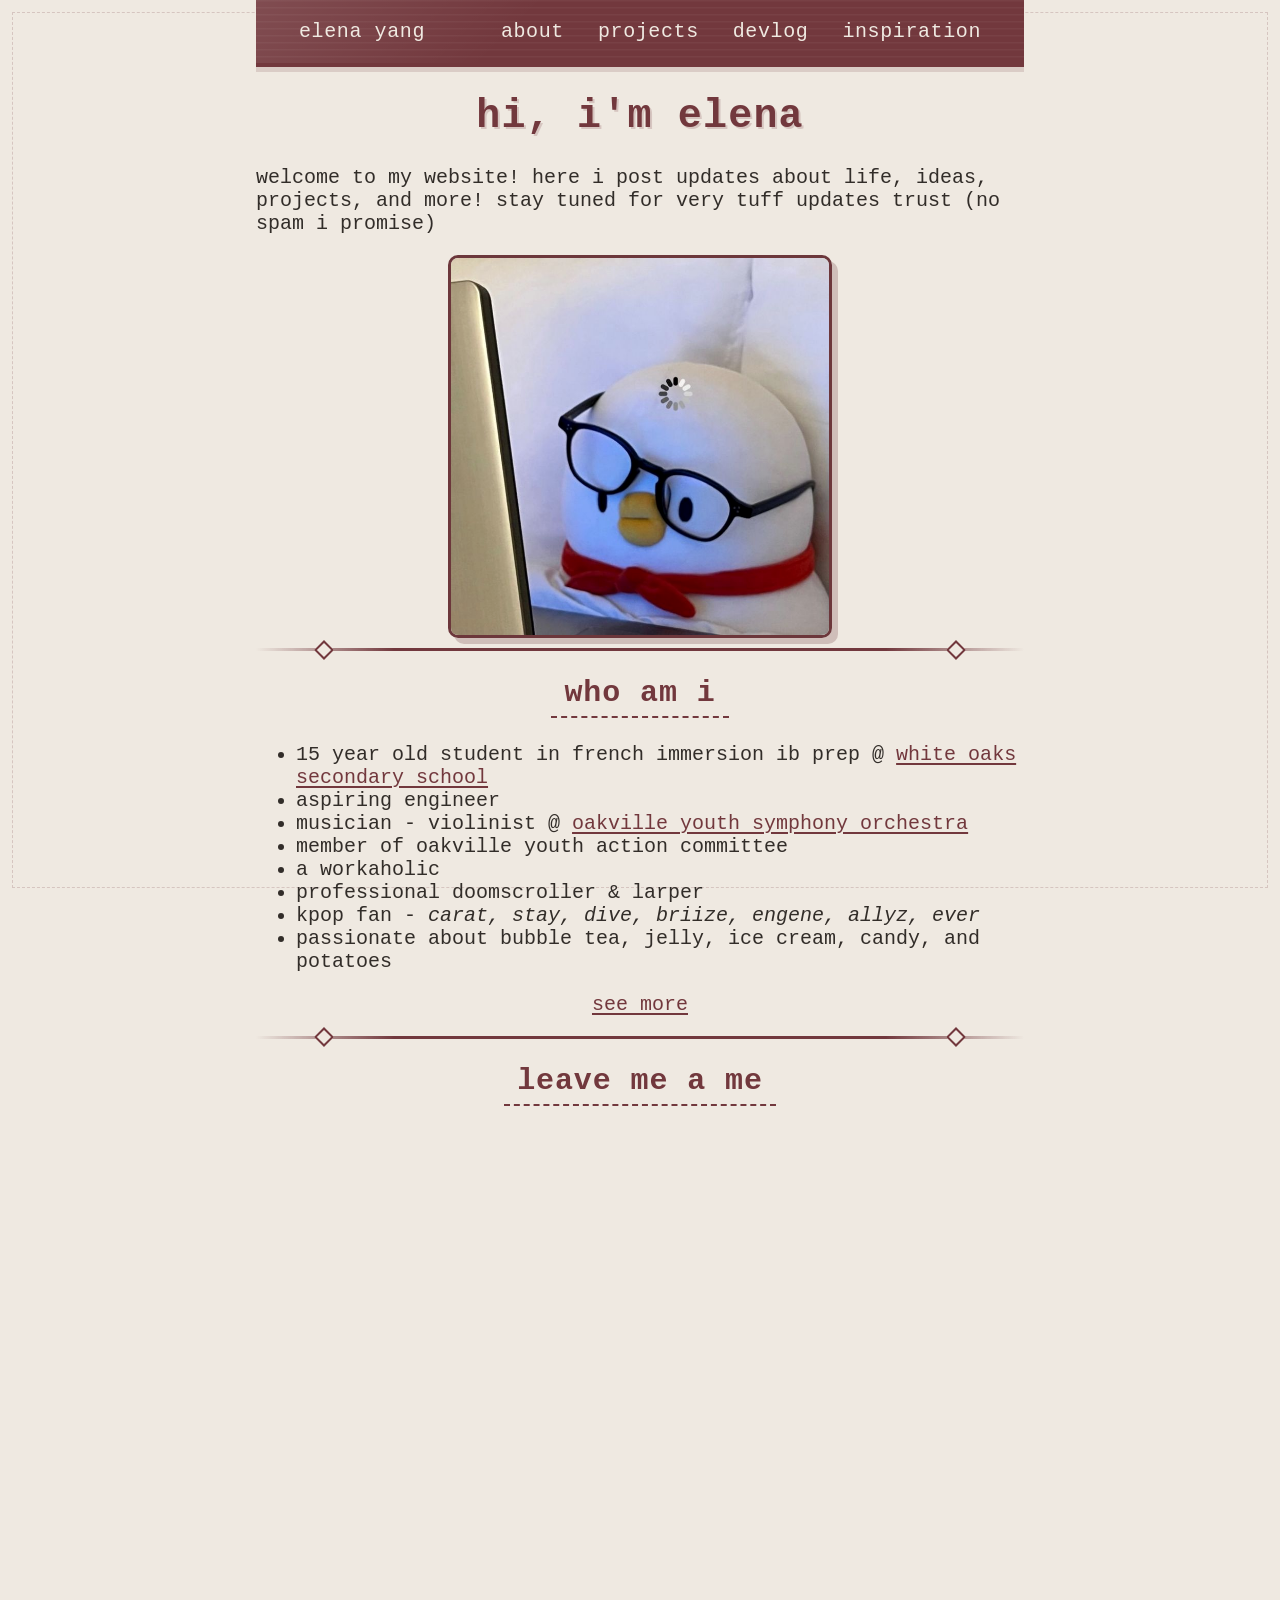
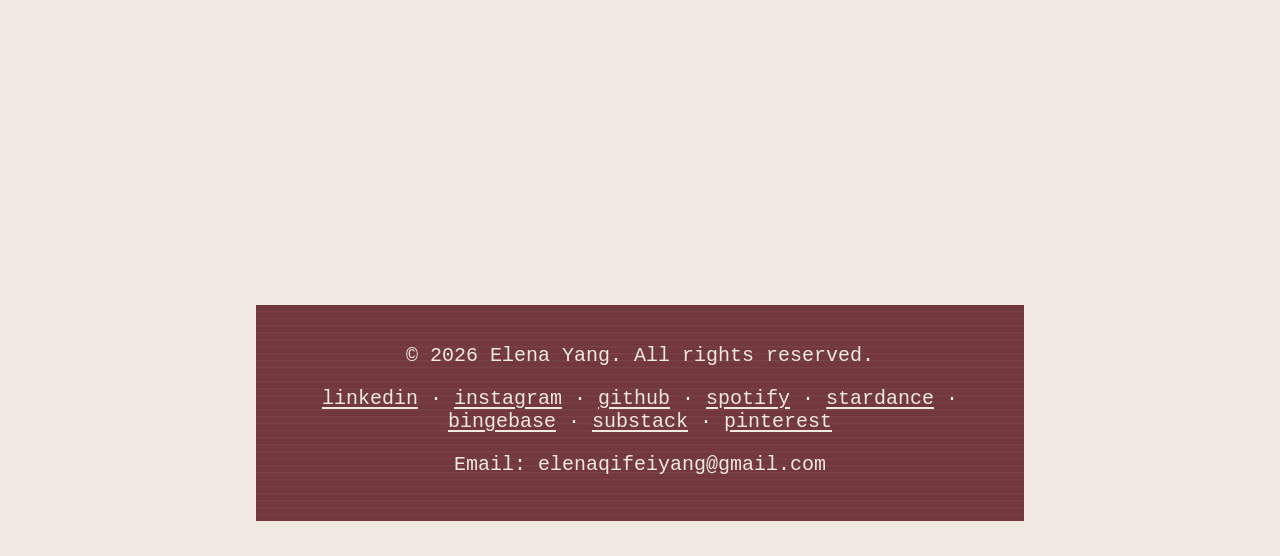
==== commit e8ef9dee: "added aesthetics" ====
--- a/index.html
+++ b/index.html
@@ -50,6 +50,9 @@
             <div class="guestbook-inner">
                 <h3 id="guestbook-title">sign the guestbook</h3>
                 <p>leave your mark and say hi to everyone who visits after you.</p>
+                <div id="guestbookMessages" class="guestbook-messages" aria-live="polite">
+                    <p>loading messages...</p>
+                </div>
                 <form id="guestbookForm" class="guestbook-form">
                     <label for="guestbookName">name</label>
                     <input id="guestbookName" name="name" type="text" maxlength="60" required autocomplete="name">
@@ -65,9 +68,6 @@
                     <button type="submit">post message</button>
                     <p id="guestbookStatus" class="guestbook-status" role="status" aria-live="polite"></p>
                 </form>
-                <div id="guestbookMessages" class="guestbook-messages" aria-live="polite">
-                    <p>loading messages...</p>
-                </div>
             </div>
         </section>
         
--- a/style.css
+++ b/style.css
@@ -232,10 +232,10 @@
   isolation:isolate;
   overflow:hidden;
   margin:2rem 0 3rem;
-  border:3px solid var(--accent);
-  background:var(--accent);
-  color:var(--bg);
-  box-shadow:8px 8px 0 rgba(114,56,61,.2);
+  border:2px solid var(--accent);
+  background:var(--bg);
+  color:var(--text);
+  box-shadow:8px 8px 0 rgba(114,56,61,.14);
 }
 
 .guestbook-inner{
@@ -247,9 +247,9 @@
 }
 
 .guestbook h3{
-  color:var(--bg);
+  color:var(--accent);
   text-align:center;
-  text-shadow:2px 2px 0 rgba(0,0,0,.2);
+  text-shadow:2px 2px 0 rgba(114,56,61,.15);
 }
 
 .guestbook-form{
@@ -257,6 +257,11 @@
   gap:.5rem;
   margin:1.5rem auto 0;
   max-width:560px;
+  padding:1.5rem;
+  border:2px solid var(--accent);
+  background:var(--accent);
+  color:var(--bg);
+  box-shadow:5px 5px 0 rgba(114,56,61,.18);
 }
 
 .guestbook-form input,
@@ -279,8 +284,8 @@
   padding:.7rem 1rem;
   border:2px solid var(--bg);
   border-radius:3px;
-  color:var(--bg);
-  background:var(--accent);
+  color:var(--accent);
+  background:var(--bg);
   cursor:pointer;
   font:inherit;
 }
@@ -303,12 +308,92 @@
   display:grid;
   gap:1rem;
   margin-top:2rem;
+  max-height:420px;
+  overflow-y:auto;
+  padding:.5rem;
+  border-top:1px solid rgba(114,56,61,.25);
+  border-bottom:1px solid rgba(114,56,61,.25);
+  scrollbar-color:var(--accent) transparent;
 }
 
 .guestbook-message{
+  position:relative;
+  min-height:155px;
+  perspective:900px;
+  background:var(--accent);
+  clip-path:polygon(
+    50% 0%, 61% 21%, 82% 10%, 79% 33%, 100% 42%,
+    80% 54%, 88% 78%, 64% 73%, 50% 100%, 36% 73%,
+    12% 78%, 20% 54%, 0% 42%, 21% 33%, 18% 10%, 39% 21%
+  );
+  animation:guestbook-message-in .55s cubic-bezier(.2,.8,.2,1) both;
+}
+
+.guestbook-message-inner{
+  position:absolute;
+  inset:8px;
+  min-height:139px;
+  transform-style:preserve-3d;
+  transition:transform .65s cubic-bezier(.2,.8,.2,1);
+}
+
+.guestbook-message:hover .guestbook-message-inner,
+.guestbook-message:focus-visible .guestbook-message-inner{
+  transform:rotateY(180deg);
+}
+
+.guestbook-message-front,
+.guestbook-message-back{
+  position:absolute;
+  inset:0;
+  display:flex;
+  align-items:center;
+  justify-content:center;
   padding:1rem;
-  border:1px dashed var(--bg);
-  background:rgba(239,233,225,.09);
+  color:var(--accent);
+  background:var(--bg);
+  clip-path:polygon(
+    50% 0%, 61% 21%, 82% 10%, 79% 33%, 100% 42%,
+    80% 54%, 88% 78%, 64% 73%, 50% 100%, 36% 73%,
+    12% 78%, 20% 54%, 0% 42%, 21% 33%, 18% 10%, 39% 21%
+  );
+  backface-visibility:hidden;
+}
+
+.guestbook-message-back{
+  flex-direction:column;
+  align-items:flex-start;
+  justify-content:center;
+  transform:rotateY(180deg);
+}
+
+.guestbook-message:nth-child(2){
+  animation-delay:.08s;
+  transform:rotate(1.5deg);
+}
+
+.guestbook-message:nth-child(3){
+  animation-delay:.16s;
+  transform:rotate(-1.25deg);
+}
+
+.guestbook-message:nth-child(4){
+  animation-delay:.24s;
+  transform:rotate(1deg);
+}
+
+.guestbook-message:nth-child(5){
+  animation-delay:.32s;
+  transform:rotate(-1.75deg);
+}
+
+@keyframes guestbook-message-in{
+  from{
+    opacity:0;
+  }
+  to{
+    opacity:1;
+  }
 }
 
 .guestbook-message h4,
@@ -318,7 +403,7 @@
 }
 
 .guestbook-message h4{
-  color:var(--bg);
+  color:var(--accent);
 }
 
 .guestbook-message p{
@@ -328,6 +413,16 @@
 .guestbook-message time{
   font-size:.75em;
   opacity:.75;
+}
+
+@media (prefers-reduced-motion:reduce){
+  .guestbook-message{
+    animation:none;
+  }
+
+  .guestbook-message-inner{
+    transition:none;
+  }
 }
 
 footer a:hover {
@@ -361,8 +456,6 @@
   --text:#322d29;
   --line:#d6cec3;
   --accent:#72383d;
-  --stitch:var(--accent);
-  --ink-red:#72383d;
 }
 
 *{ box-sizing:border-box; }
@@ -517,28 +610,18 @@
 }
 .btn.primary{ border-color:var(--text); }
 
-/* Denim-inspired utility details */
+/* Wine-red streetwear typography */
 .site-header{
   background:
     linear-gradient(135deg, rgba(255,255,255,.1), transparent 35%),
     repeating-linear-gradient(0deg, transparent 0 5px, rgba(255,255,255,.045) 6px 7px),
     var(--accent);
-  border-bottom:4px solid var(--stitch);
+  border-bottom:4px solid var(--accent);
   box-shadow:0 5px 0 rgba(114,56,61,.16);
-}
-
-.site-header::after{
-  content:"";
-  position:absolute;
-  left:18px;
-  right:18px;
-  bottom:-10px;
-  border-bottom:1px dashed rgba(244,239,230,.75);
 }
 
 .nav-links a{
   border:1px solid transparent;
-  text-transform:lowercase;
   letter-spacing:.03em;
 }
 
@@ -546,7 +629,7 @@
 .nav-links a.active-page{
   color:var(--text);
   background:var(--bg);
-  border-color:var(--stitch);
+  border-color:var(--accent);
 }
 
 h1,
@@ -558,20 +641,19 @@
 }
 
 h1{
-  text-shadow:2px 2px 0 rgba(208,138,84,.28);
+  text-shadow:2px 2px 0 rgba(114,56,61,.2);
 }
 
 h2{
-  position:relative;
   display:table;
   margin-left:auto;
   margin-right:auto;
   padding:0 .45em .2em;
-  border-bottom:2px dashed var(--stitch);
+  border-bottom:2px dashed var(--accent);
 }
 
 a{
-  color:var(--ink-red);
+  color:var(--accent);
   text-decoration-thickness:2px;
   text-underline-offset:3px;
 }
@@ -588,7 +670,7 @@
 
 hr::before,
 hr::after{
-  border-color:var(--stitch);
+  border-color:var(--accent);
   background:var(--bg);
 }
 
@@ -596,7 +678,7 @@
   background:
     repeating-linear-gradient(0deg, transparent 0 5px, rgba(255,255,255,.045) 6px 7px),
     var(--accent);
-  border-top:4px solid var(--stitch);
+  border-top:4px solid var(--accent);
 }
 
 footer a{
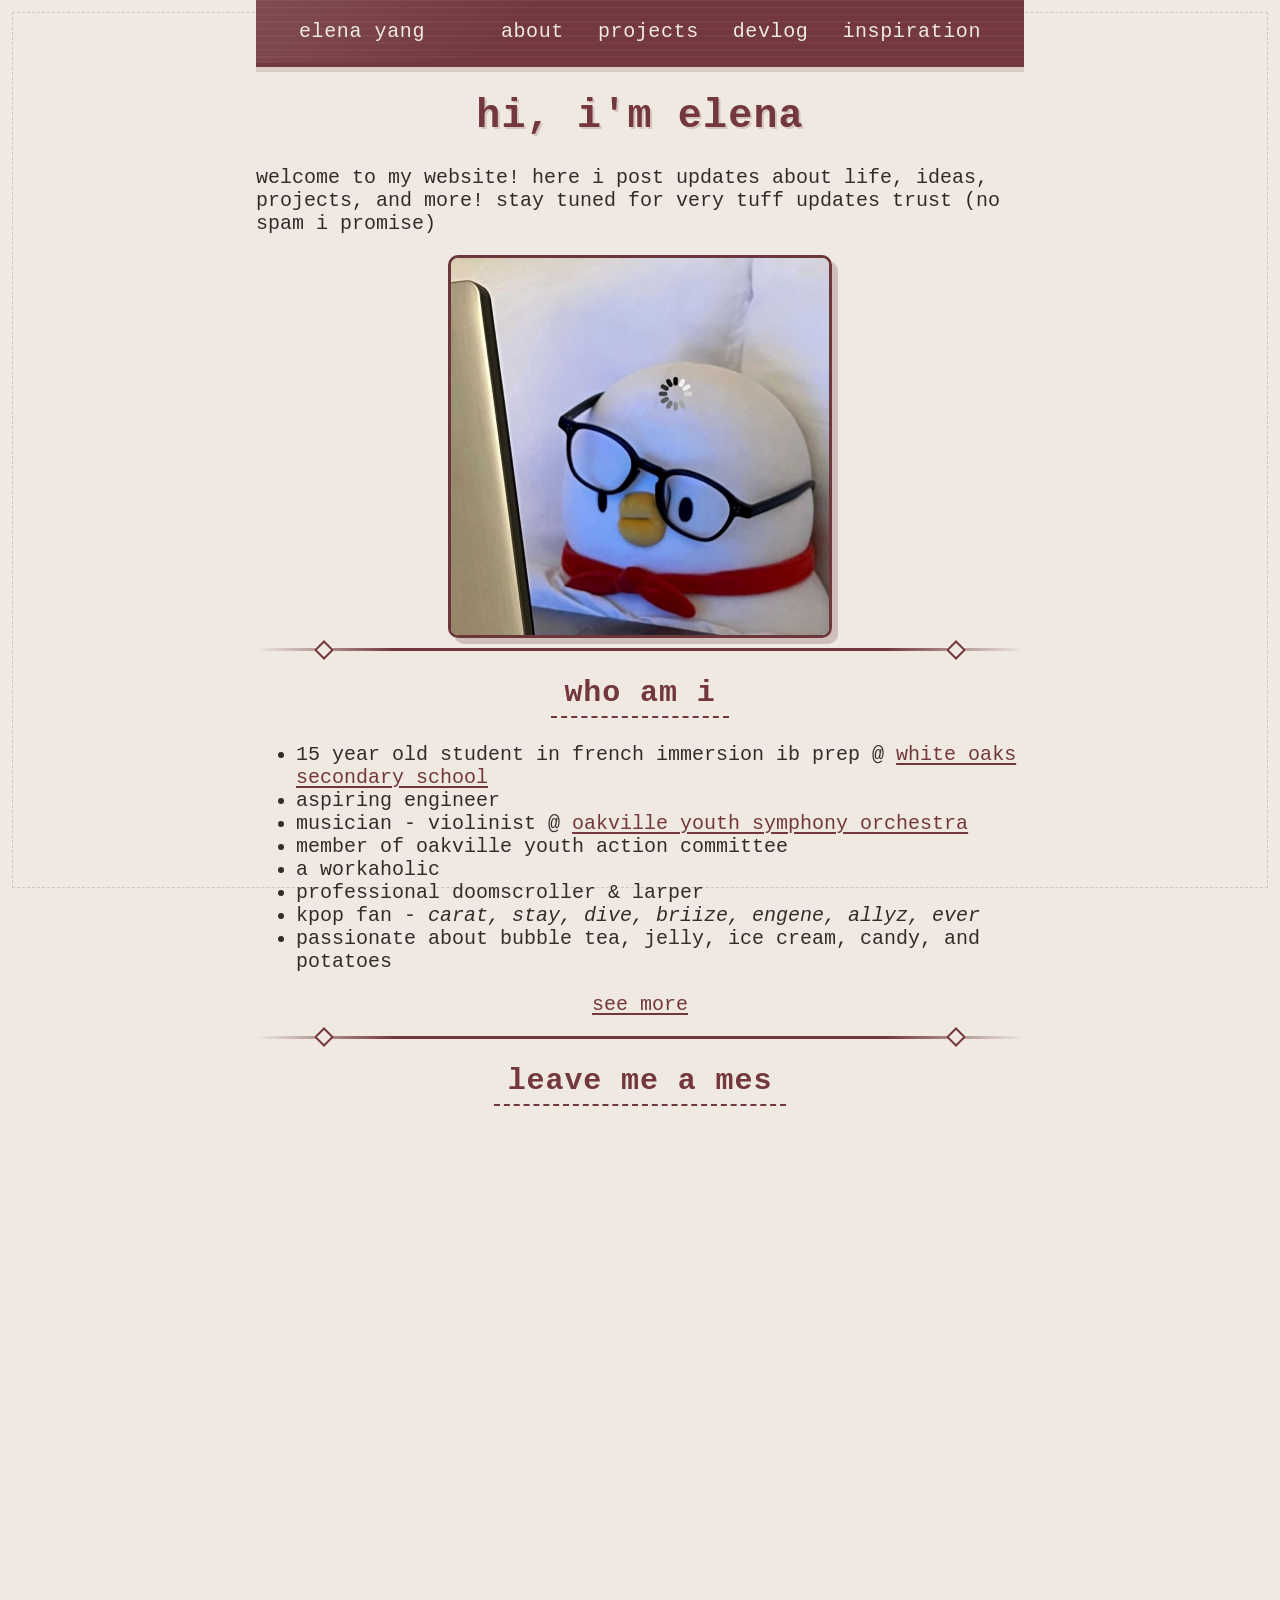
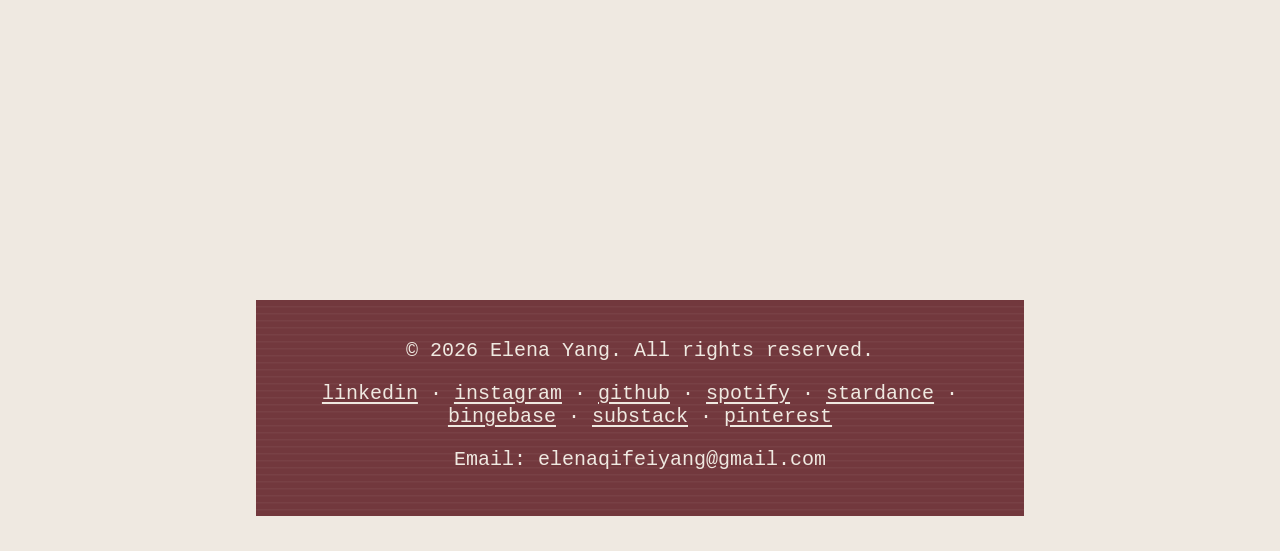
==== commit 5fa958d6: "changed some css" ====
--- a/index.html
+++ b/index.html
@@ -48,8 +48,8 @@
         <h2>leave me a message!</h2>
         <section class="guestbook" aria-labelledby="guestbook-title">
             <div class="guestbook-inner">
-                <h3 id="guestbook-title">sign the guestbook</h3>
-                <p>leave your mark and say hi to everyone who visits after you.</p>
+                <h3 id="guestbook-title">write a note</h3>
+                <p>leave your own digital footprint (i won't blackmail i promise)</p>
                 <div id="guestbookMessages" class="guestbook-messages" aria-live="polite">
                     <p>loading messages...</p>
                 </div>
--- a/style.css
+++ b/style.css
@@ -306,39 +306,35 @@
 
 .guestbook-messages{
   display:grid;
-  gap:1rem;
+  grid-template-columns:repeat(auto-fit, minmax(110px, 1fr));
+  gap:.65rem;
   margin-top:2rem;
-  max-height:420px;
+  max-height:320px;
   overflow-y:auto;
-  padding:.5rem;
+  padding:.35rem;
   border-top:1px solid rgba(114,56,61,.25);
   border-bottom:1px solid rgba(114,56,61,.25);
   scrollbar-color:var(--accent) transparent;
 }
 
 .guestbook-message{
+  min-height:96px;
+  perspective:700px;
+  cursor:pointer;
+  outline:none;
+}
+
+.guestbook-message-inner{
   position:relative;
-  min-height:155px;
-  perspective:900px;
-  background:var(--accent);
-  clip-path:polygon(
-    50% 0%, 61% 21%, 82% 10%, 79% 33%, 100% 42%,
-    80% 54%, 88% 78%, 64% 73%, 50% 100%, 36% 73%,
-    12% 78%, 20% 54%, 0% 42%, 21% 33%, 18% 10%, 39% 21%
-  );
-  animation:guestbook-message-in .55s cubic-bezier(.2,.8,.2,1) both;
-}
-
-.guestbook-message-inner{
-  position:absolute;
-  inset:8px;
-  min-height:139px;
+  min-height:96px;
+  height:100%;
   transform-style:preserve-3d;
-  transition:transform .65s cubic-bezier(.2,.8,.2,1);
+  transition:transform .5s ease;
 }
 
 .guestbook-message:hover .guestbook-message-inner,
-.guestbook-message:focus-visible .guestbook-message-inner{
+.guestbook-message:focus-visible .guestbook-message-inner,
+.guestbook-message.is-flipped .guestbook-message-inner{
   transform:rotateY(180deg);
 }
 
@@ -347,53 +343,24 @@
   position:absolute;
   inset:0;
   display:flex;
-  align-items:center;
+  flex-direction:column;
   justify-content:center;
-  padding:1rem;
+  padding:.65rem;
   color:var(--accent);
   background:var(--bg);
-  clip-path:polygon(
-    50% 0%, 61% 21%, 82% 10%, 79% 33%, 100% 42%,
-    80% 54%, 88% 78%, 64% 73%, 50% 100%, 36% 73%,
-    12% 78%, 20% 54%, 0% 42%, 21% 33%, 18% 10%, 39% 21%
-  );
+  border:2px solid var(--accent);
+  box-shadow:3px 3px 0 rgba(114,56,61,.16);
   backface-visibility:hidden;
+  overflow:hidden;
 }
 
 .guestbook-message-back{
-  flex-direction:column;
-  align-items:flex-start;
-  justify-content:center;
   transform:rotateY(180deg);
 }
 
-.guestbook-message:nth-child(2){
-  animation-delay:.08s;
-  transform:rotate(1.5deg);
-}
-
-.guestbook-message:nth-child(3){
-  animation-delay:.16s;
-  transform:rotate(-1.25deg);
-}
-
-.guestbook-message:nth-child(4){
-  animation-delay:.24s;
-  transform:rotate(1deg);
-}
-
-.guestbook-message:nth-child(5){
-  animation-delay:.32s;
-  transform:rotate(-1.75deg);
-}
-
-@keyframes guestbook-message-in{
-  from{
-    opacity:0;
-  }
-  to{
-    opacity:1;
-  }
+.guestbook-message h4{
+  color:var(--accent);
+  overflow-wrap:anywhere;
 }
 
 .guestbook-message h4,
@@ -402,12 +369,10 @@
   margin:0;
 }
 
-.guestbook-message h4{
-  color:var(--accent);
-}
-
 .guestbook-message p{
-  margin:.5rem 0;
+  margin:0;
+  overflow:auto;
+  overflow-wrap:anywhere;
 }
 
 .guestbook-message time{
@@ -415,14 +380,10 @@
   opacity:.75;
 }
 
-@media (prefers-reduced-motion:reduce){
-  .guestbook-message{
-    animation:none;
-  }
-
-  .guestbook-message-inner{
-    transition:none;
-  }
+.guestbook-message:focus-visible .guestbook-message-front,
+.guestbook-message:focus-visible .guestbook-message-back{
+  outline:2px solid var(--text);
+  outline-offset:-5px;
 }
 
 footer a:hover {
@@ -664,6 +625,58 @@
   filter:saturate(.88) contrast(1.04);
 }
 
+.about-intro{
+  display:grid;
+  grid-template-columns:minmax(0, 1fr) minmax(220px, .8fr);
+  gap:2rem;
+  align-items:center;
+}
+
+.about-intro .image{
+  width:100%;
+  margin:0;
+}
+
+.about-section{
+  display:grid;
+  grid-template-columns:minmax(180px, .8fr) minmax(0, 1.2fr);
+  gap:2rem;
+  align-items:center;
+  margin:2rem 0;
+}
+
+.about-section:nth-of-type(even) .about-placeholder{
+  order:2;
+}
+
+.about-section:nth-of-type(even) .about-section-content{
+  order:1;
+}
+
+.about-section-content h2{
+  margin-top:0;
+}
+
+.about-placeholder{
+  min-height:220px;
+  display:grid;
+  place-items:center;
+  padding:1rem;
+  color:var(--accent);
+  border:2px dashed var(--accent);
+  background:
+    linear-gradient(135deg, transparent 49%, rgba(114,56,61,.1) 50%, transparent 51%),
+    linear-gradient(45deg, transparent 49%, rgba(114,56,61,.1) 50%, transparent 51%),
+    rgba(114,56,61,.06);
+  box-shadow:6px 6px 0 rgba(114,56,61,.16);
+  text-align:center;
+  text-transform:lowercase;
+}
+
+.about-section-content p:first-of-type{
+  margin-top:0;
+}
+
 hr{
   background:linear-gradient(90deg, transparent, var(--accent) 18%, var(--accent) 82%, transparent);
 }
@@ -744,6 +757,21 @@
   .wrap{ padding:40px 18px 70px; }
   .head{ padding:17px 0; }
 
+  .about-intro,
+  .about-section{
+    grid-template-columns:1fr;
+    gap:1.25rem;
+  }
+
+  .about-section:nth-of-type(even) .about-placeholder,
+  .about-section:nth-of-type(even) .about-section-content{
+    order:initial;
+  }
+
+  .about-placeholder{
+    min-height:170px;
+  }
+
   .inspiration-section:nth-of-type(even) .inspiration-content > div:last-child{
     text-align:left;
   }
